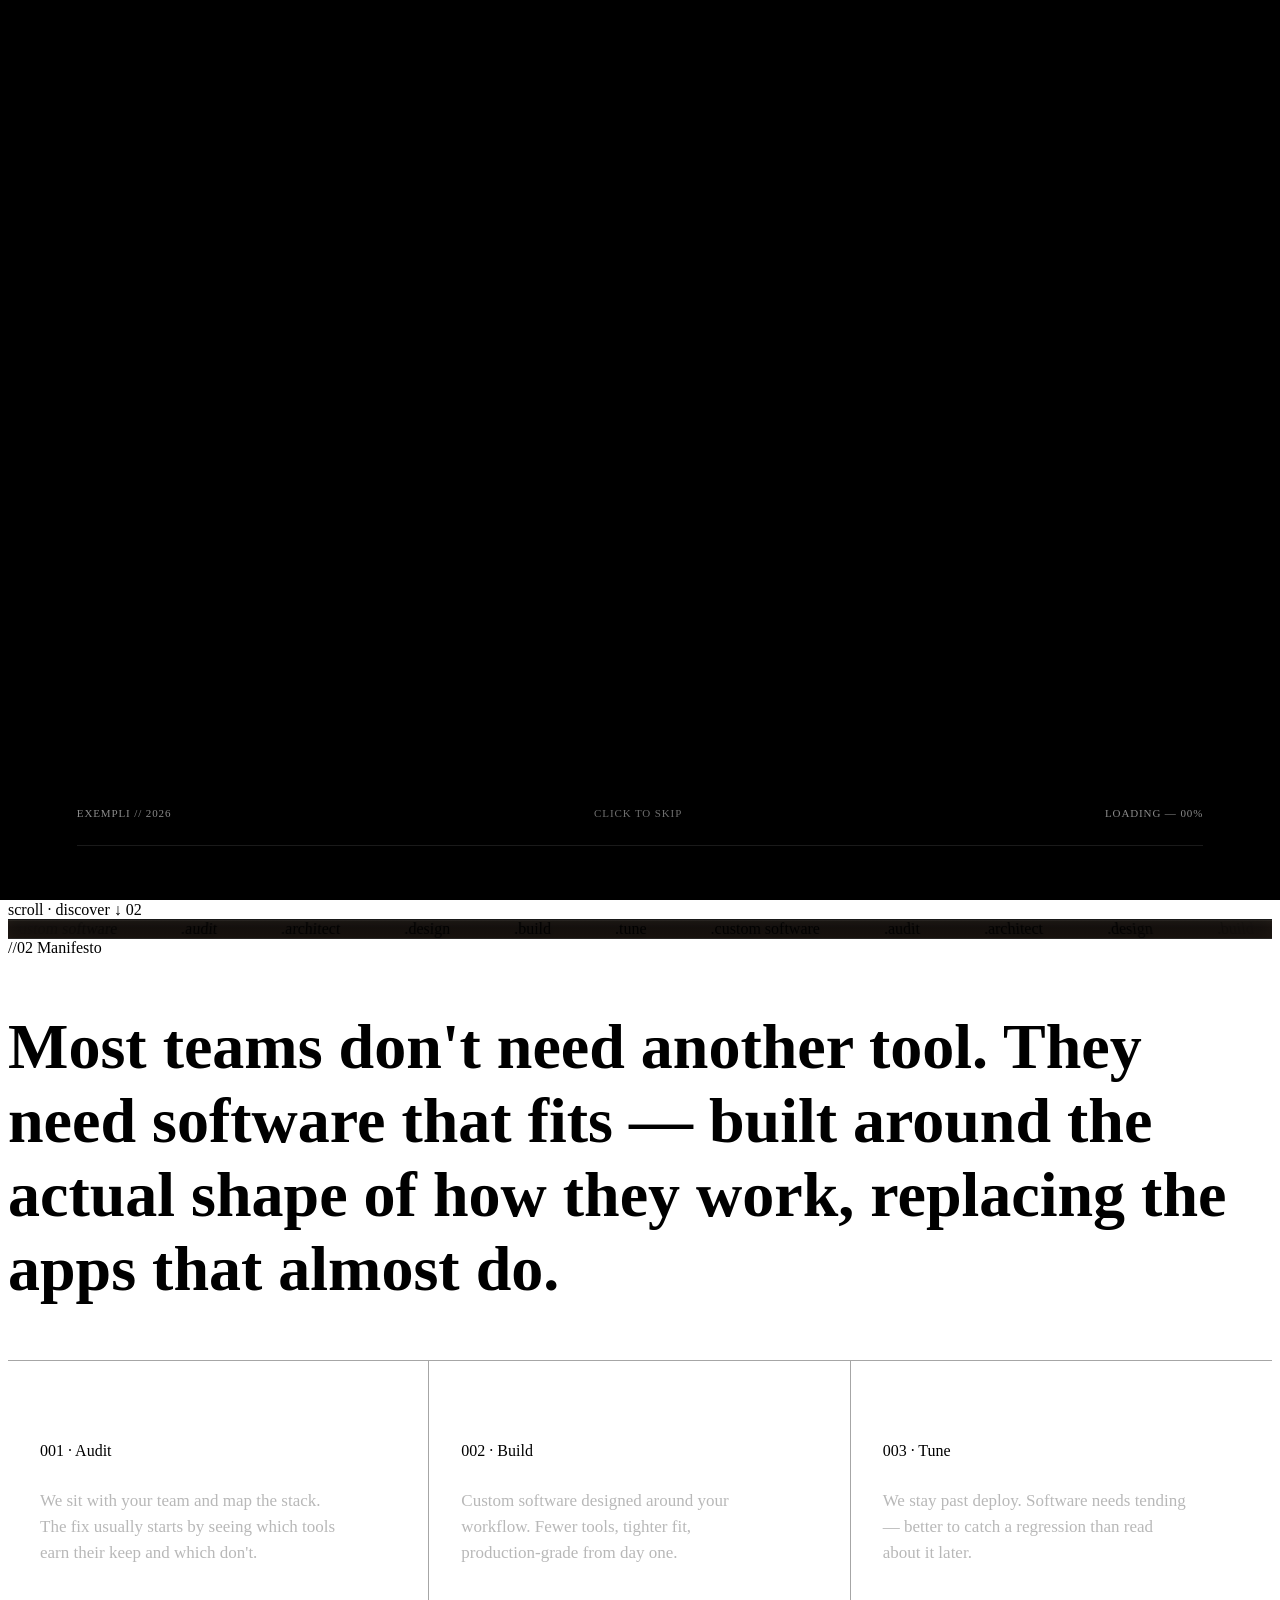
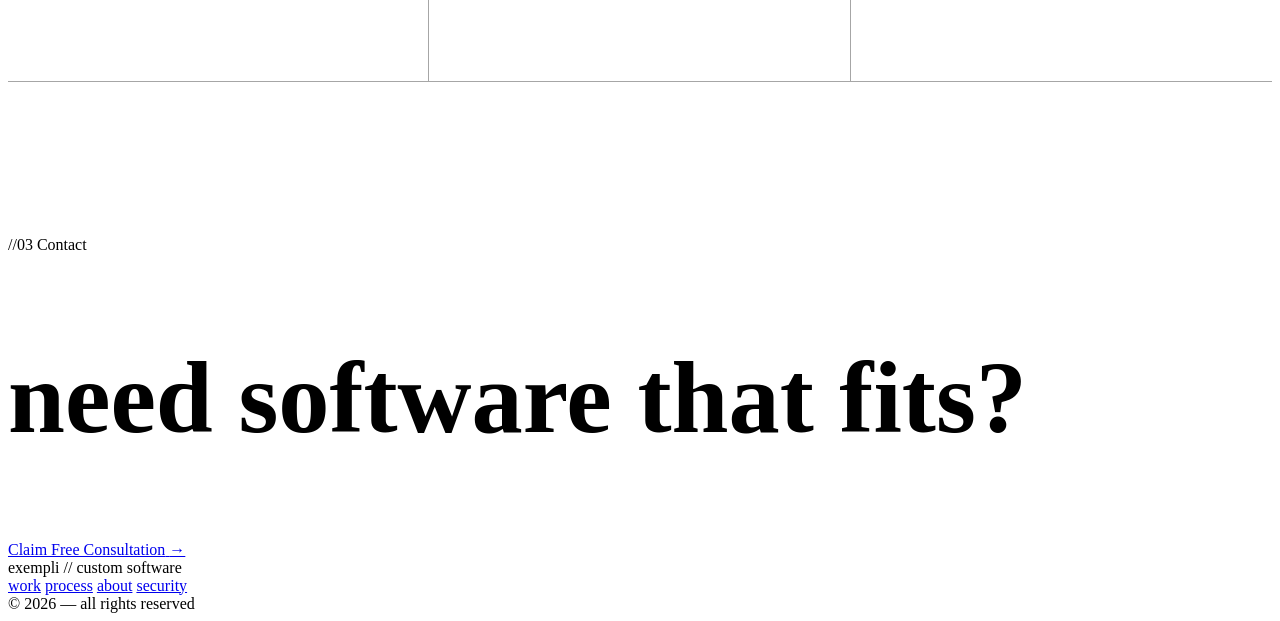
==== index.html @ 05b11a0f "Deploy exempli preview build Co-Authored-By: Claude Fable 5 <noreply@anthropic.com>" ====
<!doctype html>
<html lang="en" class="bg-black text-zinc-200">
  <head>
    <meta charset="utf-8" />
    <meta name="robots" content="noindex" />
    <meta name="viewport" content="width=device-width, initial-scale=1" />
    <title>exempli — custom software for teams drowning in tooling</title>
    <meta name="description" content="exempli designs and ships custom software. Less stack, more leverage — software built around how your team actually works." />


    <style>
      /* Loader */
      .loader {
        position: fixed;
        inset: 0;
        z-index: 100;
        background: #000;
        display: grid;
        place-items: center;
        font-family: var(--font-mono);
      }
      /* Logo-reveal video — the whole intro, dead center. Opens on black
         with the dot already in shot, so it can sit visible from load. */
      .loader-video {
        position: absolute;
        top: 50%;
        left: 50%;
        width: min(88vw, 1040px);
        max-height: 68vh;
        aspect-ratio: 16 / 9;
        object-fit: contain;
        background: #000;
        transform: translate(-50%, -50%);
        pointer-events: none;
      }
      /* Phones: full-bleed width — the wordmark (and the dot the orb morphs
         out of) is otherwise too small to carry the moment. The 16:9 box's
         letterbox is invisible on black, so there's no downside. */
      @media (max-width: 640px) {
        .loader-video {
          width: 100vw;
        }
      }
      .loader-bar {
        position: absolute;
        bottom: 6vh;
        left: 6vw;
        right: 6vw;
        height: 1px;
        background: #1a1a1a;
        overflow: hidden;
      }
      .loader-bar-fill {
        position: absolute;
        inset: 0;
        background: #e8a87c;
        transform: scaleX(0);
        transform-origin: left;
      }
      .loader-meta {
        position: absolute;
        bottom: 9vh;
        left: 6vw;
        right: 6vw;
        display: flex;
        justify-content: space-between;
        font-family: var(--font-mono);
        font-size: 11px;
        letter-spacing: 0.08em;
        color: #8a8a8a;
        text-transform: uppercase;
      }
      /* Skip hint — arrives late so the brand moment leads */
      .loader-skip {
        opacity: 0;
        animation: skip-in 0.6s ease 1.4s forwards;
      }
      @keyframes skip-in {
        to { opacity: 0.8; }
      }
      /* Narrow screens: drop the decorative brand line, keep skip + meter */
      @media (max-width: 480px) {
        .loader-meta span:first-child { display: none; }
      }

      /* Char split */
      .char {
        display: inline-block;
        will-change: transform;
      }
      .word {
        display: inline-block;
      }

      /* Marquee — extruded ticker bar: lit top edge, gradient face, deep
         drop shadow onto the page, peach underglow along the bottom seam */
      @keyframes marquee {
        0% {
          transform: translateX(0%);
        }
        100% {
          transform: translateX(-50%);
        }
      }
      .marquee-band {
        position: relative;
        overflow: hidden;
        background: linear-gradient(to bottom, #1a1714 0%, #0d0b0a 42%, #050505 100%);
        border-top: 1px solid rgba(255, 255, 255, 0.08);
        border-bottom: 1px solid rgba(58, 58, 58, 0.5);
        box-shadow:
          inset 0 1px 0 rgba(255, 255, 255, 0.05),
          inset 0 -14px 30px -18px rgba(232, 168, 124, 0.22),
          0 28px 55px -20px rgba(0, 0, 0, 0.95);
      }
      /* Text plane leans back and fades at the sides — type wrapping a drum,
         not a flat row. Static wrapper so the mask doesn't travel with the track. */
      .marquee-tilt {
        transform: perspective(700px) rotateX(9deg);
        -webkit-mask-image: linear-gradient(to right, transparent 0%, #000 12%, #000 88%, transparent 100%);
        mask-image: linear-gradient(to right, transparent 0%, #000 12%, #000 88%, transparent 100%);
      }
      .marquee-track {
        display: flex;
        gap: 4rem;
        animation: marquee 40s linear infinite;
        white-space: nowrap;
        text-shadow: 0 3px 10px rgba(0, 0, 0, 0.55);
      }

      /* Hero 3D canvas */
      .hero-canvas {
        position: absolute;
        inset: 0;
        width: 100%;
        height: 100%;
        pointer-events: none;
        opacity: 0;
        z-index: 0;
      }
      /* Scroll cue — slow breathe, switched on by JS after 5s without scrolling */
      @keyframes cue-pulse {
        0%,
        100% {
          opacity: 0.45;
        }
        50% {
          opacity: 1;
        }
      }
      #scroll-cue.is-pulsing {
        animation: cue-pulse 2.8s ease-in-out infinite;
      }

      /* Vignette — darkened corners frame the volume the orb floats in */
      .hero-vignette {
        position: absolute;
        inset: 0;
        z-index: 0;
        pointer-events: none;
        background: radial-gradient(
          120% 95% at 62% 38%,
          transparent 38%,
          rgba(0, 0, 0, 0.55) 76%,
          rgba(0, 0, 0, 0.88) 100%
        );
      }
      .hero-content {
        position: relative;
        z-index: 1;
      }
      /* Pillars grid — interactive expanding text */
      .pillars-grid {
        display: grid;
        grid-template-columns: 1fr 1fr 1fr;
        border-top: 1px solid rgba(58, 58, 58, 0.45);
        border-bottom: 1px solid rgba(58, 58, 58, 0.45);
        transition: grid-template-columns 0.75s cubic-bezier(0.65, 0, 0.35, 1);
      }
      .pillars-grid[data-active="0"] { grid-template-columns: 2.2fr 1fr 1fr; }
      .pillars-grid[data-active="1"] { grid-template-columns: 1fr 2.2fr 1fr; }
      .pillars-grid[data-active="2"] { grid-template-columns: 1fr 1fr 2.2fr; }

      .pillar {
        position: relative;
        text-align: left;
        background: transparent;
        border: 0;
        border-right: 1px solid rgba(58, 58, 58, 0.45);
        padding: 3rem 2rem 4rem;
        min-height: 320px;
        cursor: pointer;
        color: inherit;
        font: inherit;
        overflow: hidden;
        transition:
          background 0.5s ease,
          padding 0.6s cubic-bezier(0.65, 0, 0.35, 1);
      }
      .pillar:last-child { border-right: 0; }
      .pillar:hover,
      .pillar.is-locked {
        background: rgba(232, 168, 124, 0.05);
        padding-left: 3rem;
        padding-right: 3rem;
      }

      .pillar-marker {
        margin-bottom: 1.75rem;
        transition: color 0.4s ease;
      }
      .pillar:hover .pillar-marker,
      .pillar.is-locked .pillar-marker {
        color: #e8a87c;
      }

      .pillar-body {
        font-size: 1.0625rem;
        line-height: 1.55;
        color: #b8b8b8;
        max-width: 36ch;
        transition:
          font-size 0.55s cubic-bezier(0.65, 0, 0.35, 1),
          color 0.4s ease,
          max-width 0.6s ease;
      }
      .pillar:hover .pillar-body,
      .pillar.is-locked .pillar-body {
        font-size: 1.35rem;
        color: #ffffff;
        max-width: 48ch;
      }

      .pillar-cue {
        position: absolute;
        right: 1.5rem;
        bottom: 1.5rem;
        font-family: var(--font-mono);
        font-size: 18px;
        color: #3a3a3a;
        opacity: 0;
        transform: translateY(8px);
        transition:
          opacity 0.5s ease,
          transform 0.5s ease,
          color 0.4s ease;
      }
      .pillar:hover .pillar-cue,
      .pillar.is-locked .pillar-cue {
        opacity: 1;
        transform: translateY(0);
        color: #e8a87c;
      }

      /* Bottom peach progress line on hover/lock */
      .pillar::after {
        content: "";
        position: absolute;
        left: 0;
        bottom: -1px;
        width: 0;
        height: 1px;
        background: #e8a87c;
        transition: width 0.75s cubic-bezier(0.65, 0, 0.35, 1);
      }
      .pillar:hover::after,
      .pillar.is-locked::after { width: 100%; }

      /* Lock indicator */
      .pillar.is-locked::before {
        content: "";
        position: absolute;
        top: 1.4rem;
        right: 1.4rem;
        width: 6px;
        height: 6px;
        background: #e8a87c;
        border-radius: 50%;
        box-shadow: 0 0 0 4px rgba(232, 168, 124, 0.18);
        animation: pulse-dot 1.6s ease-in-out infinite;
      }
      @keyframes pulse-dot {
        0%, 100% { box-shadow: 0 0 0 4px rgba(232, 168, 124, 0.18); }
        50%      { box-shadow: 0 0 0 8px rgba(232, 168, 124, 0.05); }
      }

      @media (max-width: 768px) {
        .pillars-grid {
          grid-template-columns: 1fr !important;
          grid-template-rows: minmax(120px, auto) minmax(120px, auto) minmax(120px, auto);
          transition: grid-template-rows 0.75s cubic-bezier(0.65, 0, 0.35, 1);
        }
        .pillars-grid[data-active="0"] { grid-template-rows: 2.4fr 1fr 1fr; }
        .pillars-grid[data-active="1"] { grid-template-rows: 1fr 2.4fr 1fr; }
        .pillars-grid[data-active="2"] { grid-template-rows: 1fr 1fr 2.4fr; }
        .pillar {
          border-right: 0;
          border-bottom: 1px solid rgba(58, 58, 58, 0.45);
          min-height: 0;
          padding: 2rem 1.5rem 3rem;
        }
        .pillar:last-child { border-bottom: 0; }
        .pillar:hover,
        .pillar.is-locked {
          padding: 3rem 1.5rem 4rem;
        }
      }
    </style>
    <script type="module" crossorigin src="/exempli-preview/assets/index-DAQR4WMF.js"></script>
    <link rel="modulepreload" crossorigin href="/exempli-preview/assets/space-CkLeqHVc.js">
    <link rel="modulepreload" crossorigin href="/exempli-preview/assets/orb-CzJqNU2c.js">
    <link rel="stylesheet" crossorigin href="/exempli-preview/assets/space-CnOghq1W.css">
  </head>

  <body class="grain font-sans antialiased">
    <!-- Loader -->
    <div class="loader" id="loader">
      <video
        class="loader-video"
        id="loader-video"
        muted
        playsinline
        preload="auto"
        aria-hidden="true"
      >
        <source src="/exempli-preview/loader-reveal.mp4" type="video/mp4" />
      </video>
      <div class="loader-bar"><div class="loader-bar-fill" id="loader-bar"></div></div>
      <div class="loader-meta">
        <span>exempli // 2026</span>
        <span class="loader-skip">click to skip</span>
        <span>loading — <span id="loader-pct">00</span>%</span>
      </div>
    </div>

    <!-- Cursor -->
    <div class="cursor" id="cursor"></div>

    <!-- Nav -->
    <header id="nav" class="fixed top-0 inset-x-0 z-40 px-6 sm:px-10 py-6 flex items-center justify-between">
      <a href="index.html" class="hover-target">
        <img src="/exempli-preview/logo.png" alt="exempli" class="block h-[18px] w-auto" />
      </a>
      <nav class="hidden md:flex items-center gap-10 text-xs uppercase tracking-[0.18em] text-ink-100">
        <a class="link-hover hover-target" href="work.html"><span class="link-inner">Work</span><span class="link-ghost">Work</span></a>
        <a class="link-hover hover-target" href="process.html"><span class="link-inner">Process</span><span class="link-ghost">Process</span></a>
        <a class="link-hover hover-target" href="about.html"><span class="link-inner">About</span><span class="link-ghost">About</span></a>
        <a class="link-hover hover-target" href="security.html"><span class="link-inner">Security</span><span class="link-ghost">Security</span></a>
      </nav>
      <a href="#contact" class="hover-target group hidden md:inline-flex items-center gap-3 text-xs uppercase tracking-[0.18em] text-white">
        <span class="size-2 rounded-full bg-accent animate-pulse"></span>
        Claim Free Consultation
      </a>
      <button id="menu-toggle" class="menu-toggle" aria-expanded="false" aria-label="Open menu" aria-controls="mobile-menu">
        <span class="menu-line"></span>
        <span class="menu-line"></span>
      </button>
    </header>

    <!-- Mobile menu (only nav below md) -->
    <div id="mobile-menu" class="mobile-menu" aria-hidden="true">
      <nav class="flex flex-col">
        <a href="work.html"><span class="menu-index">01</span>work</a>
        <a href="process.html"><span class="menu-index">02</span>process</a>
        <a href="about.html"><span class="menu-index">03</span>about</a>
        <a href="security.html"><span class="menu-index">04</span>security</a>
        <a href="#contact"><span class="menu-index">05</span>contact</a>
      </nav>
    </div>

    <!-- Hero -->
    <section class="relative min-h-screen flex flex-col justify-end px-6 sm:px-10 pb-10 pt-24 overflow-hidden">
      <!-- 3D background orb -->
      <canvas id="hero-canvas" class="hero-canvas"></canvas>
      <div class="hero-vignette"></div>
      <div class="hero-shade"></div>

      <!-- Subtle peach floor glow -->
      <div
        class="pointer-events-none absolute -bottom-1/3 left-1/2 -translate-x-1/2 w-[140vw] h-[80vw] rounded-full blur-3xl opacity-[0.10]"
        style="background: radial-gradient(closest-side, #e8a87c, transparent 70%);"
      ></div>

      <div class="hero-content">
        <div class="section-marker mb-10 flex items-center gap-6" data-fade>
          <span class="accent">//01</span>
          <span>Custom software</span>
        </div>

        <h1
          id="hero-headline"
          class="font-sans font-extrabold tracking-[-0.04em] leading-[0.85] text-white"
          style="font-size: clamp(56px, min(11.5vw, 16.5vh), 220px);"
        >
          <span class="word block">build custom.</span>
          <span class="word block"><span class="text-accent">cut the stack.</span></span>
          <span class="word block">ship faster.</span>
        </h1>

        <div class="mt-10 grid grid-cols-1 md:grid-cols-12 gap-8 items-end" data-fade>
          <p class="md:col-span-5 text-ink-100 text-base sm:text-lg leading-relaxed max-w-md">
            We design and ship custom software for teams drowning in tooling.
            Fewer apps, tighter integration, built around how your work actually runs.
          </p>
        </div>

        <div class="mt-8 md:mt-10 flex md:justify-end" data-fade>
          <a
            href="#contact"
            class="hover-target magnetic group flex w-full md:w-auto md:min-w-[480px] items-center justify-between gap-4 text-white border border-ink-500 hover:border-accent transition-colors px-8 py-6 text-xs uppercase tracking-[0.18em]"
          >
            <span>Claim Free Consultation</span>
            <span class="text-accent transition-transform group-hover:translate-x-1">→</span>
          </a>
        </div>
      </div>

      <!-- Scroll cue -->
      <div id="scroll-cue" class="relative z-10 mt-12 flex items-center justify-between section-marker">
        <span>scroll · discover</span>
        <span><span class="accent">↓</span> 02</span>
      </div>
    </section>

    <!-- Marquee divider -->
    <div class="marquee-band py-6">
      <div class="marquee-tilt">
        <div class="marquee-track text-2xl sm:text-3xl font-sans font-extrabold tracking-tight text-ink-100">
          <span><span class="text-accent">.</span>custom software</span>
          <span><span class="text-accent">.</span>audit</span>
          <span><span class="text-accent">.</span>architect</span>
          <span><span class="text-accent">.</span>design</span>
          <span><span class="text-accent">.</span>build</span>
          <span><span class="text-accent">.</span>tune</span>
          <span><span class="text-accent">.</span>custom software</span>
          <span><span class="text-accent">.</span>audit</span>
          <span><span class="text-accent">.</span>architect</span>
          <span><span class="text-accent">.</span>design</span>
          <span><span class="text-accent">.</span>build</span>
          <span><span class="text-accent">.</span>tune</span>
        </div>
      </div>
    </div>

    <!-- Manifesto / Section 02 -->
    <section id="work" class="relative px-6 sm:px-10 py-24 sm:py-32">
      <div class="section-marker mb-10 flex items-center gap-6" data-fade>
        <span class="accent">//02</span>
        <span>Manifesto</span>
      </div>

      <h2
        class="font-sans font-bold tracking-[-0.03em] leading-[1.05] text-white max-w-5xl"
        style="font-size: clamp(36px, 5vw, 84px);"
        data-split
      >
        Most teams don't need another tool. They need software that
        <span class="text-accent">fits</span> — built around the actual shape of how they work,
        replacing the apps that almost do.
      </h2>

      <div class="pillars-grid mt-14" id="pillars" data-fade>
        <button class="pillar hover-target" type="button" data-pillar="0">
          <div class="pillar-marker section-marker">001 · Audit</div>
          <p class="pillar-body">
            We sit with your team and map the stack. The fix usually starts by seeing which tools earn their keep and which don't.
          </p>
          <span class="pillar-cue">↗</span>
        </button>
        <button class="pillar hover-target" type="button" data-pillar="1">
          <div class="pillar-marker section-marker">002 · Build</div>
          <p class="pillar-body">
            Custom software designed around your workflow. Fewer tools, tighter fit, production-grade from day one.
          </p>
          <span class="pillar-cue">↗</span>
        </button>
        <button class="pillar hover-target" type="button" data-pillar="2">
          <div class="pillar-marker section-marker">003 · Tune</div>
          <p class="pillar-body">
            We stay past deploy. Software needs tending — better to catch a regression than read about it later.
          </p>
          <span class="pillar-cue">↗</span>
        </button>
      </div>
    </section>

    <!-- Contact -->
    <section id="contact" class="relative px-6 sm:px-10 pt-24 sm:pt-32 pb-8 sm:pb-10 overflow-hidden">
      <canvas id="contact-canvas" class="contact-canvas"></canvas>

      <div class="contact-content">
        <div class="section-marker mb-10 flex items-center gap-6" data-fade>
          <span class="accent">//03</span>
          <span>Contact</span>
        </div>
        <div class="grid grid-cols-1 lg:grid-cols-12 gap-8 lg:gap-10 lg:items-center">
          <h2
            class="lg:col-span-8 font-sans font-extrabold tracking-[-0.04em] leading-[0.9] text-white max-w-4xl"
            style="font-size: clamp(48px, 8vw, 140px);"
          >
            need software that <span class="text-accent">fits</span>?
          </h2>
          <a href="mailto:hello@exempli.ai" class="contact-cta hover-target magnetic lg:col-span-4">
            <span>Claim Free Consultation</span>
            <span class="contact-cta-arrow">→</span>
          </a>
        </div>

        <footer class="mt-16 border-t border-ink-500/30 pt-8 flex flex-col sm:flex-row justify-between gap-4 section-marker">
          <span>exempli // custom software</span>
          <nav class="flex gap-6">
            <a class="hover-target hover:text-accent transition-colors" href="work.html">work</a>
            <a class="hover-target hover:text-accent transition-colors" href="process.html">process</a>
            <a class="hover-target hover:text-accent transition-colors" href="about.html">about</a>
            <a class="hover-target hover:text-accent transition-colors" href="security.html">security</a>
          </nav>
          <span>© 2026 — all rights reserved</span>
        </footer>
      </div>
    </section>

  </body>
</html>
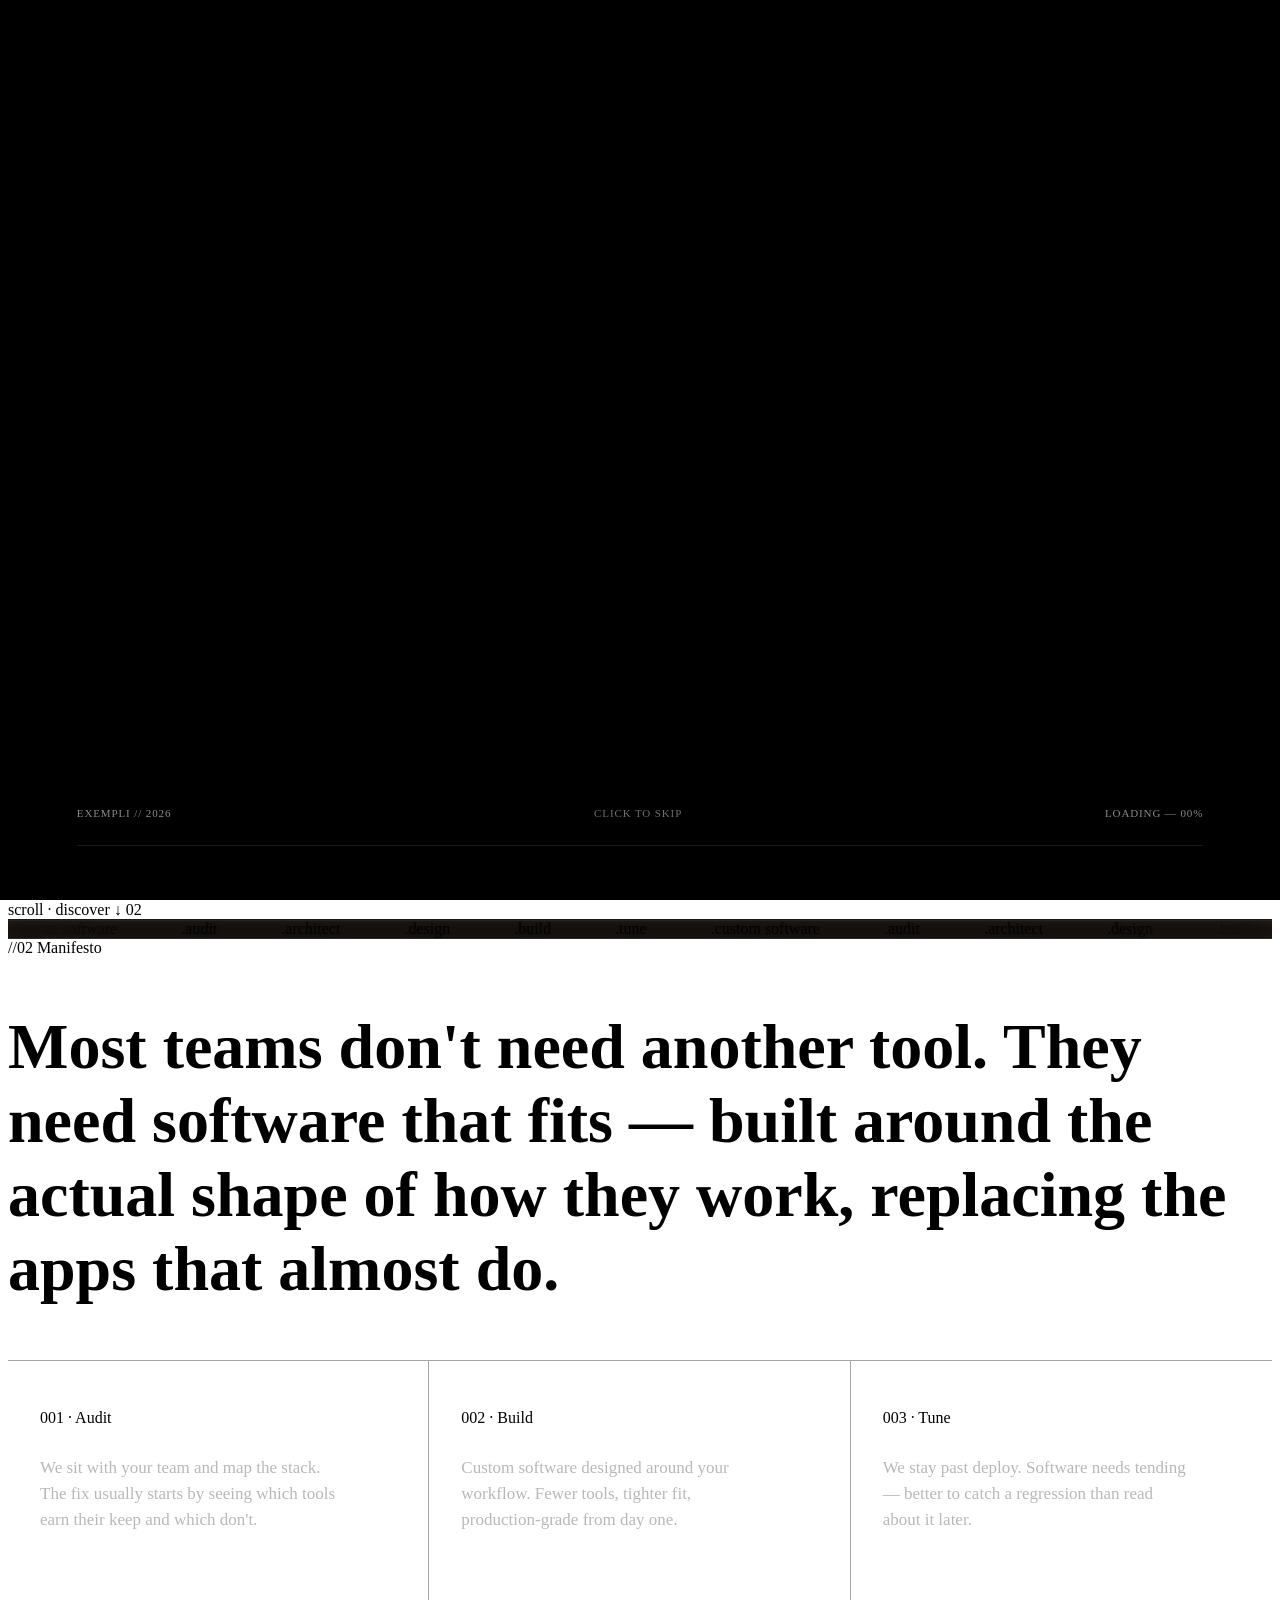
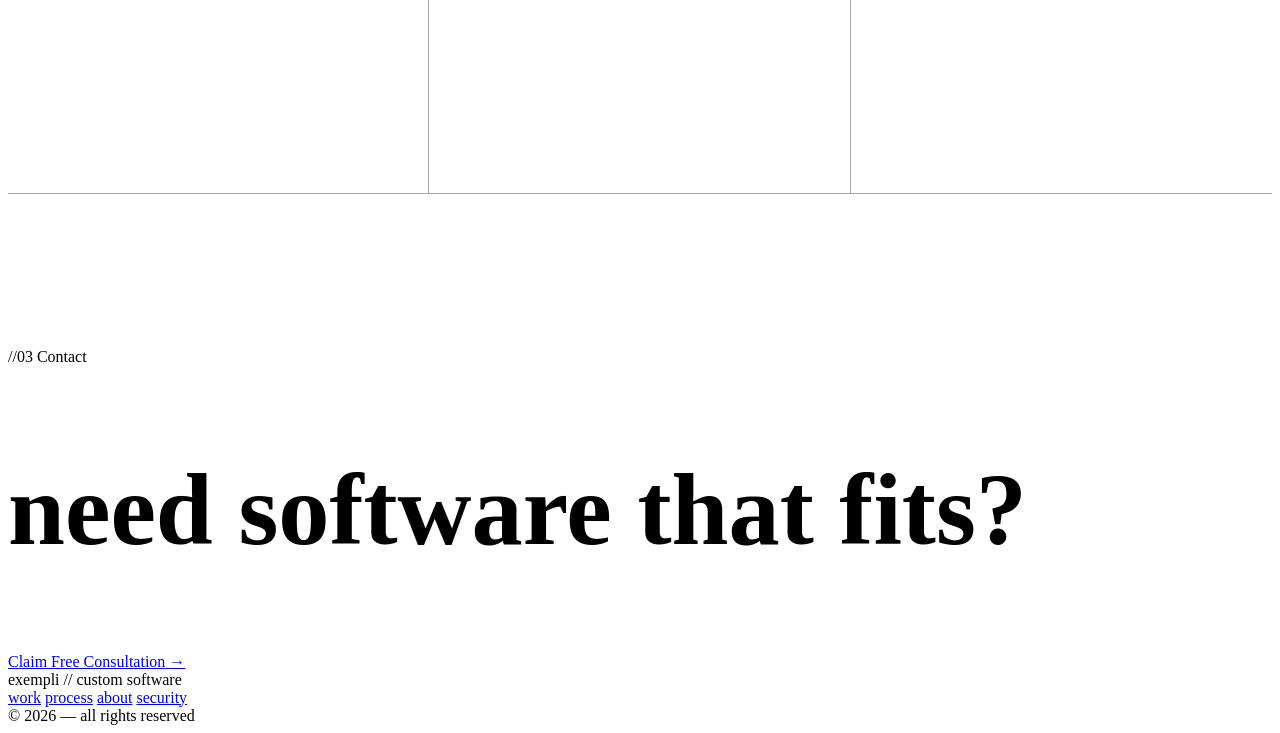
==== commit 1addbbcc: "Remove pillar click-lock: static div cards, drop dead lock CSS/JS Co-Authored-By: Claude Fable 5 <no" ====
--- a/index.html
+++ b/index.html
@@ -170,16 +170,13 @@
         z-index: 1;
       }
       /* Pillars grid — interactive expanding text */
+      /* Fixed 3-up grid — tiles never resize or reflow on interaction. */
       .pillars-grid {
         display: grid;
         grid-template-columns: 1fr 1fr 1fr;
         border-top: 1px solid rgba(58, 58, 58, 0.45);
         border-bottom: 1px solid rgba(58, 58, 58, 0.45);
-        transition: grid-template-columns 0.75s cubic-bezier(0.65, 0, 0.35, 1);
-      }
-      .pillars-grid[data-active="0"] { grid-template-columns: 2.2fr 1fr 1fr; }
-      .pillars-grid[data-active="1"] { grid-template-columns: 1fr 2.2fr 1fr; }
-      .pillars-grid[data-active="2"] { grid-template-columns: 1fr 1fr 2.2fr; }
+      }
 
       .pillar {
         position: relative;
@@ -189,28 +186,44 @@
         border-right: 1px solid rgba(58, 58, 58, 0.45);
         padding: 3rem 2rem 4rem;
         min-height: 320px;
-        cursor: pointer;
         color: inherit;
         font: inherit;
         overflow: hidden;
-        transition:
-          background 0.5s ease,
-          padding 0.6s cubic-bezier(0.65, 0, 0.35, 1);
+        isolation: isolate;
+        transition: background 0.5s ease;
       }
       .pillar:last-child { border-right: 0; }
-      .pillar:hover,
-      .pillar.is-locked {
+      /* Hover: tint only — no padding shift, no resize. */
+      .pillar:hover {
         background: rgba(232, 168, 124, 0.05);
-        padding-left: 3rem;
-        padding-right: 3rem;
+      }
+
+      /* Cursor spotlight — a soft peach light tracks the pointer inside the
+         tile. The tile itself never moves; only the glow follows the cursor.
+         Sits above the flat hover tint but below the text (z-index -1 within
+         the tile's own stacking context). */
+      .pillar-glow {
+        position: absolute;
+        inset: 0;
+        z-index: -1;
+        pointer-events: none;
+        opacity: 0;
+        background: radial-gradient(
+          circle 220px at var(--mx, 50%) var(--my, 50%),
+          rgba(232, 168, 124, 0.14),
+          transparent 62%
+        );
+        transition: opacity 0.5s ease;
+      }
+      .pillar:hover .pillar-glow {
+        opacity: 1;
       }
 
       .pillar-marker {
         margin-bottom: 1.75rem;
         transition: color 0.4s ease;
       }
-      .pillar:hover .pillar-marker,
-      .pillar.is-locked .pillar-marker {
+      .pillar:hover .pillar-marker {
         color: #e8a87c;
       }
 
@@ -219,16 +232,11 @@
         line-height: 1.55;
         color: #b8b8b8;
         max-width: 36ch;
-        transition:
-          font-size 0.55s cubic-bezier(0.65, 0, 0.35, 1),
-          color 0.4s ease,
-          max-width 0.6s ease;
-      }
-      .pillar:hover .pillar-body,
-      .pillar.is-locked .pillar-body {
-        font-size: 1.35rem;
+        transition: color 0.4s ease;
+      }
+      /* Brighten the copy on hover — colour only, size stays put. */
+      .pillar:hover .pillar-body {
         color: #ffffff;
-        max-width: 48ch;
       }
 
       .pillar-cue {
@@ -245,14 +253,13 @@
           transform 0.5s ease,
           color 0.4s ease;
       }
-      .pillar:hover .pillar-cue,
-      .pillar.is-locked .pillar-cue {
+      .pillar:hover .pillar-cue {
         opacity: 1;
         transform: translateY(0);
         color: #e8a87c;
       }
 
-      /* Bottom peach progress line on hover/lock */
+      /* Bottom peach progress line on hover */
       .pillar::after {
         content: "";
         position: absolute;
@@ -263,36 +270,13 @@
         background: #e8a87c;
         transition: width 0.75s cubic-bezier(0.65, 0, 0.35, 1);
       }
-      .pillar:hover::after,
-      .pillar.is-locked::after { width: 100%; }
-
-      /* Lock indicator */
-      .pillar.is-locked::before {
-        content: "";
-        position: absolute;
-        top: 1.4rem;
-        right: 1.4rem;
-        width: 6px;
-        height: 6px;
-        background: #e8a87c;
-        border-radius: 50%;
-        box-shadow: 0 0 0 4px rgba(232, 168, 124, 0.18);
-        animation: pulse-dot 1.6s ease-in-out infinite;
-      }
-      @keyframes pulse-dot {
-        0%, 100% { box-shadow: 0 0 0 4px rgba(232, 168, 124, 0.18); }
-        50%      { box-shadow: 0 0 0 8px rgba(232, 168, 124, 0.05); }
-      }
+      .pillar:hover::after { width: 100%; }
 
       @media (max-width: 768px) {
         .pillars-grid {
           grid-template-columns: 1fr !important;
-          grid-template-rows: minmax(120px, auto) minmax(120px, auto) minmax(120px, auto);
-          transition: grid-template-rows 0.75s cubic-bezier(0.65, 0, 0.35, 1);
-        }
-        .pillars-grid[data-active="0"] { grid-template-rows: 2.4fr 1fr 1fr; }
-        .pillars-grid[data-active="1"] { grid-template-rows: 1fr 2.4fr 1fr; }
-        .pillars-grid[data-active="2"] { grid-template-rows: 1fr 1fr 2.4fr; }
+          grid-template-rows: auto auto auto;
+        }
         .pillar {
           border-right: 0;
           border-bottom: 1px solid rgba(58, 58, 58, 0.45);
@@ -300,16 +284,12 @@
           padding: 2rem 1.5rem 3rem;
         }
         .pillar:last-child { border-bottom: 0; }
-        .pillar:hover,
-        .pillar.is-locked {
-          padding: 3rem 1.5rem 4rem;
-        }
       }
     </style>
-    <script type="module" crossorigin src="/exempli-preview/assets/index-DAQR4WMF.js"></script>
-    <link rel="modulepreload" crossorigin href="/exempli-preview/assets/space-CkLeqHVc.js">
-    <link rel="modulepreload" crossorigin href="/exempli-preview/assets/orb-CzJqNU2c.js">
-    <link rel="stylesheet" crossorigin href="/exempli-preview/assets/space-CnOghq1W.css">
+    <script type="module" crossorigin src="/exempli-preview/assets/index-D_Z0Zaay.js"></script>
+    <link rel="modulepreload" crossorigin href="/exempli-preview/assets/space-DxFPNqZB.js">
+    <link rel="modulepreload" crossorigin href="/exempli-preview/assets/orb-DHvzIjxT.js">
+    <link rel="stylesheet" crossorigin href="/exempli-preview/assets/space-Dl8luUH9.css">
   </head>
 
   <body class="grain font-sans antialiased">
@@ -407,10 +387,10 @@
         <div class="mt-8 md:mt-10 flex md:justify-end" data-fade>
           <a
             href="#contact"
-            class="hover-target magnetic group flex w-full md:w-auto md:min-w-[480px] items-center justify-between gap-4 text-white border border-ink-500 hover:border-accent transition-colors px-8 py-6 text-xs uppercase tracking-[0.18em]"
+            class="hover-target magnetic group flex w-full md:w-auto md:min-w-[600px] items-center justify-between gap-4 text-white border border-ink-500 hover:border-accent transition-colors px-10 py-8 text-sm sm:text-base uppercase tracking-[0.18em]"
           >
             <span>Claim Free Consultation</span>
-            <span class="text-accent transition-transform group-hover:translate-x-1">→</span>
+            <span class="text-accent text-xl transition-transform group-hover:translate-x-1">→</span>
           </a>
         </div>
       </div>
@@ -460,27 +440,30 @@
       </h2>
 
       <div class="pillars-grid mt-14" id="pillars" data-fade>
-        <button class="pillar hover-target" type="button" data-pillar="0">
+        <div class="pillar hover-target">
+          <span class="pillar-glow" aria-hidden="true"></span>
           <div class="pillar-marker section-marker">001 · Audit</div>
           <p class="pillar-body">
             We sit with your team and map the stack. The fix usually starts by seeing which tools earn their keep and which don't.
           </p>
           <span class="pillar-cue">↗</span>
-        </button>
-        <button class="pillar hover-target" type="button" data-pillar="1">
+        </div>
+        <div class="pillar hover-target">
+          <span class="pillar-glow" aria-hidden="true"></span>
           <div class="pillar-marker section-marker">002 · Build</div>
           <p class="pillar-body">
             Custom software designed around your workflow. Fewer tools, tighter fit, production-grade from day one.
           </p>
           <span class="pillar-cue">↗</span>
-        </button>
-        <button class="pillar hover-target" type="button" data-pillar="2">
+        </div>
+        <div class="pillar hover-target">
+          <span class="pillar-glow" aria-hidden="true"></span>
           <div class="pillar-marker section-marker">003 · Tune</div>
           <p class="pillar-body">
             We stay past deploy. Software needs tending — better to catch a regression than read about it later.
           </p>
           <span class="pillar-cue">↗</span>
-        </button>
+        </div>
       </div>
     </section>
 
